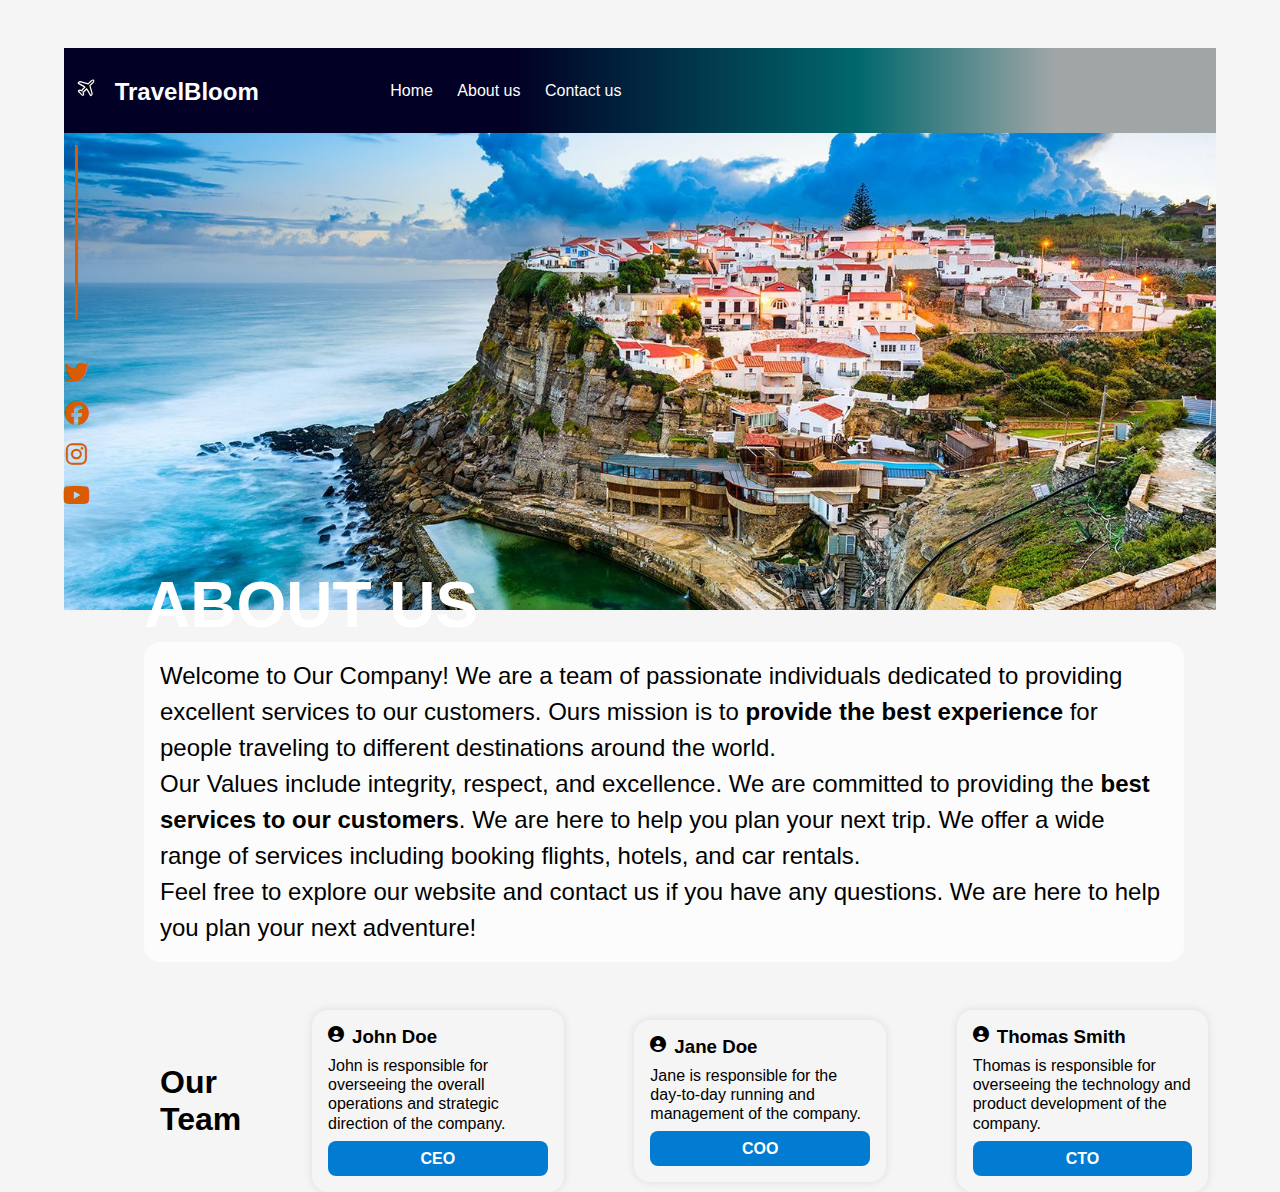
==== about.html @ a5ff1cef "chore: Add aside.html, index.html, and contact.html pages" ====
<!DOCTYPE html>
<html lang="en">
<head>
    <meta charset="UTF-8">
    <meta name="viewport" content="width=device-width, initial-scale=1.0">
    <title>About Us</title>
    <link rel="stylesheet" href="./travel_recommendation.css">
    <link rel="stylesheet" href="https://cdnjs.cloudflare.com/ajax/libs/font-awesome/6.1.1/css/all.min.css">
    <style>
        #header-search {
            visibility: hidden;
        }
    </style>
</head>
<body>
    <header id="header"></header>
    <main>
        <aside id="aside"></aside>
        <article id="about-us">
            <h1>ABOUT US</h1>
            <p>Welcome to Our Company! We are a team of passionate individuals dedicated to providing excellent services to our customers.
                Ours mission is to <b>provide  the best experience</b> for people traveling to different destinations around the world.<br>
                Our Values include integrity, respect, and excellence. We are committed to providing the <b>best services to our customers</b>.
                We are here to help you plan your next trip. We offer a wide range of services including booking flights, hotels, and car rentals.<br>
                Feel free to explore our website and contact us if you have any questions. We are here to help you plan your next adventure! 
            </p>
        </article>
        <div id="team">
            <h2>Our <br>
                Team
            </h2>
        
            <div class="card">
                <i class="fa-solid fa-circle-user"></i>
                <h3>John Doe</h3>
                <p>John is responsible for overseeing the overall operations and strategic direction of the company.</p>
                <p class="btn">CEO</p>
            </div>
            <div class="card">
                <i class="fa-solid fa-circle-user"></i>
                <h3>Jane Doe</h3>
                <p>Jane is responsible for the day-to-day running and management of the company.</p>
                <p class="btn">COO</p>
            </div>
            <div class="card">
                <i class="fa-solid fa-circle-user"></i>
                <h3>Thomas Smith</h3>
                <p>Thomas is responsible for overseeing the technology and product development of the company.</p>
                <p class="btn">CTO</p>
            </div>
        </div>
    </main>
    <script>
        document.addEventListener("DOMContentLoaded", function() {
          const includeHTML = (el, url) => {
            fetch(url)
              .then(response => response.text())
              .then(data => {
                el.innerHTML = data;
              })
              .catch(err => console.log(err));
          };
        
          includeHTML(document.getElementById("header"), "header.html");
          includeHTML(document.getElementById("aside"), "aside.html");
        });
    </script>
</body>
</html>
---- travel_recommendation.css ----
* {
    margin: 0;
    padding: 0;
    box-sizing: border-box;
}

body {
    font-family: 'Roboto', sans-serif;
    background-color: #f5f5f5;
    margin: 3rem 5%;
    font-size: 1rem;
}

/* Navbar */
header {
    background: rgb(2,0,36);
    background: linear-gradient(90deg, rgba(2,0,36,1) 39%, rgba(1,104,109,1) 69%, rgba(15,31,33,0.36738445378151263) 86%);
    color: white;
    padding: 10px 0;
    display: flex;
    justify-content: space-between;
    align-items: center;
}

header span {
    font-size: 1.5rem;
    margin-left: 10px;
    font-weight: bold;
}

nav li {
    display: inline;
    padding: 0 10px;
}

nav a {
    color: white;
    text-decoration: none;
}

.search-container {
    display: flex;
    justify-content: center;
    gap: 1rem;
    border: 1px solid #ccc;
    border-radius: 2rem;
    padding: 1rem 2rem;
    background-color: #ffffff;
    flex: 0 1 auto;
    
}

.search-container input {
    border: none;
    outline: none;
    padding: 0.5rem;
    flex: 0 1 auto;
}

.search-container div {
    flex: 0 1 auto;
    display: flex;
    align-items: center;
    justify-content: space-between;
    gap: 0.5rem;
}

.search-container svg {
    display: block;
}

.search-container button {
    flex: 0 1 auto;
    background-color: #027577;
    color: white;
    border: none;
    padding: 0.5rem 1rem;
    border-radius: 0.5rem;
    cursor: pointer;
}

.search-container input::placeholder {
    color: #69A2A9;
}

/* Main content */
main {
    background-image: url("./lisbon-portugal.jpg");
    height: 53vh;
    background-size: cover;
    background-position: center;
    position: absolute;
    z-index: 0;
    width: 90vw;

    /* background-image: url("./lisbon-portugal.jpg"); */
}

/* Aside */
aside {
    display: inline-flex;
    flex-direction: column;
    gap: 1rem;
    height:43vh;
    width: 2vw;
    align-items: center;
    justify-content: space-around;
    flex: 0 1 auto;
}

.vertical-line {
    display: inline-block;
    width: 3px; 
    height: 45%;
    background-color: #D95B02; 
}

.social-icons {
    display: flex;
    flex-direction: column;
    gap: 1rem;
    align-items: center;
    justify-content: center;
}

.fab {
    font-size: 1.5rem;
    color: #D95B02;
}

/* Section */

#main-section {
    display: inline-block;
    position: relative;
    top: 7rem;
    left: 6rem;
    z-index: 1; 
     height: 53vh;

    /* display: inline-flex;
     height: 50vh; 
    justify-content: center; 
    align-items: center; 
    flex-direction: column; */
}

h1 {
    font-size: 4rem;
    color: white;
    font-weight: bolder;
}

section p {
    background-color: rgba(255, 255, 255, 0.7);
    padding: 1rem;
    border-radius: 0.5rem;
    margin-top: 1rem;
    display: inline-block;
    font-size: 1.5rem;
}

section button {
    background-color: #0F3738BF;
    color: white;
    border: none;
    padding: 0.75rem 2rem;
    border-radius: 0.5rem;
    cursor: pointer;
    margin-top: 2rem;
    font-weight: 800;
    transition: transform 0.2s;
    transform: scale(1);
}

section button:hover {
    background-color: #027577;
    transform: scale(1.1)
}


/* for about.html template */

#about-us {
    
    margin: 1rem 0 2rem 0;
    padding: 2rem 2rem 1rem 5rem;
  
}

#about-us p {
    font-size: 1.5rem;
    line-height: 1.5;
    background-color: rgba(255, 255, 255, 0.7);
    padding: 1rem;
    border-radius: 1rem;
}

#team {
    display: flex;
    justify-content: space-between;
    margin-top: 2rem;
    width: 91%;
    position: relative;
    left: 6rem;
    align-items: center;
}

#team h2 {
    font-size: 2rem;
    font-weight: 800;
}

.card {
    background-color: #f5f5f5;
    padding: 1rem;
    border-radius: 1rem;
    box-shadow: 0 0 10px rgba(0, 0, 0, 0.1);
    width: 24%;
}
.card p {
    margin-top: 0.5rem;
    line-height: 1.2;
}

div > i {
    float: left;
    margin-right: 0.5rem;
}

.btn {
    background-color: #027CD2;
    color: white;
    border: none;
    padding: 0.5rem 1rem;
    border-radius: 0.5rem;
    cursor: pointer;
    margin-top: 1rem;
    font-weight: 800;
    text-align: center;
}

/* for contact.html template */

#contact-us {
    display: flex;
    justify-content: center;
    gap: 5rem;
    align-items: flex-end;
    height: 45vh;
    z-index: 2;
    flex-basis: auto;
}

#contact-us > div {
    flex: 0 1 auto;
    /* background-color: rgba(0, 0, 0, 0.3); */
    background-color: rgb(8, 54, 22, 0.5);
    padding: 1rem;
    border-radius: 1rem;
    align-self: center;
}

#contact-us p {
    margin-top: 2rem;
    font-size: 1.5rem;
    color: white;
    padding: 1rem;
    display: inline-block;
}

#contact-us form {
    flex: 1 ;
    max-width: 40%;
    display: flex;
    flex-direction: column;
    gap: 1rem; 
    height: 35vh;
    /* background-color: rgba(0, 0, 0, 0.3); */
    background-color: rgb(8, 54, 22, 0.5);
    padding: 1rem;
    color: white;
}

input[type="text"], input[type="email"], textarea {
    border: none;
    outline: none;
    width: 100%;
    padding: 1rem 2rem;
    border-radius: 0.5rem;
}

textarea {
    height: 9vh;
}

button[type="submit"] {
    background-color: #027577;
    color: white;
    border: none;
    padding: 0.5rem 1rem;
    border-radius: 0.5rem;
    cursor: pointer;
    font-weight: 800;
    width: 100%;
}
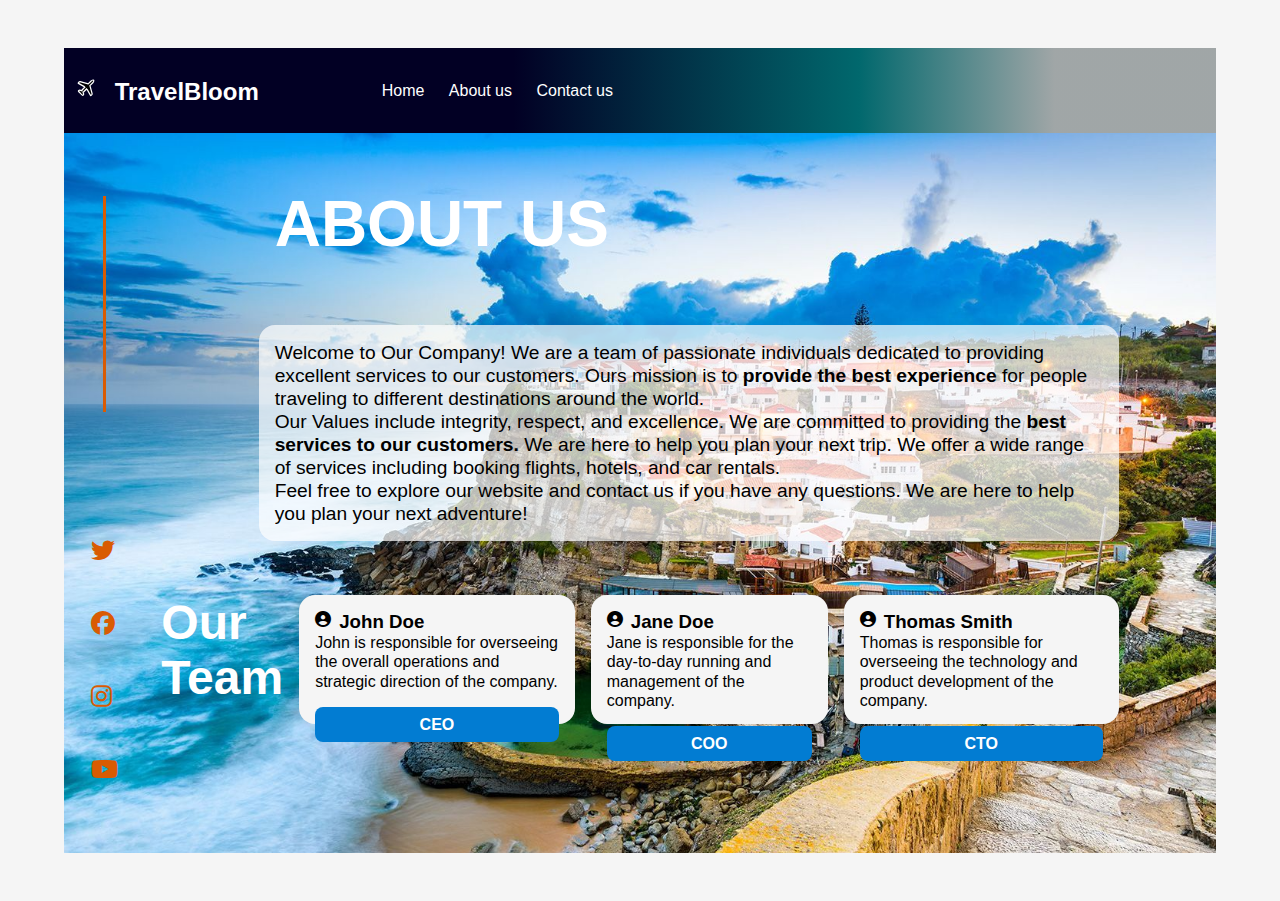
==== commit d69b678d: "chore: Update travel_recommendation.html, travel_recommendation.js, header.html, contact.html, and i" ====
--- a/about.html
+++ b/about.html
@@ -10,17 +10,20 @@
         #header-search {
             visibility: hidden;
         }
+        aside {
+            grid-row: 1 / span 2;
+        }
     </style>
 </head>
 <body>
     <header id="header"></header>
     <main>
-        <aside id="aside"></aside>
+        <aside id="aside" ></aside>
         <article id="about-us">
             <h1>ABOUT US</h1>
             <p>Welcome to Our Company! We are a team of passionate individuals dedicated to providing excellent services to our customers.
-                Ours mission is to <b>provide  the best experience</b> for people traveling to different destinations around the world.<br>
-                Our Values include integrity, respect, and excellence. We are committed to providing the <b>best services to our customers</b>.
+                Ours mission is to <b>provide  the best experience</b> for people traveling to different destinations around the world. <br>
+                Our Values include integrity, respect, and excellence. We are committed to providing the <b>best services to our customers.</b>
                 We are here to help you plan your next trip. We offer a wide range of services including booking flights, hotels, and car rentals.<br>
                 Feel free to explore our website and contact us if you have any questions. We are here to help you plan your next adventure! 
             </p>
@@ -50,20 +53,6 @@
             </div>
         </div>
     </main>
-    <script>
-        document.addEventListener("DOMContentLoaded", function() {
-          const includeHTML = (el, url) => {
-            fetch(url)
-              .then(response => response.text())
-              .then(data => {
-                el.innerHTML = data;
-              })
-              .catch(err => console.log(err));
-          };
-        
-          includeHTML(document.getElementById("header"), "header.html");
-          includeHTML(document.getElementById("aside"), "aside.html");
-        });
-    </script>
+    <script src="./travel_recommendation.js"></script>
 </body>
 </html>--- a/travel_recommendation.css
+++ b/travel_recommendation.css
@@ -36,6 +36,12 @@
 nav a {
     color: white;
     text-decoration: none;
+}
+
+nav a:hover {
+    color: #D95B02;
+    text-decoration: underline;
+    font-weight: bold;
 }
 
 .search-container {
@@ -46,19 +52,16 @@
     border-radius: 2rem;
     padding: 1rem 2rem;
     background-color: #ffffff;
-    flex: 0 1 auto;
-    
 }
 
 .search-container input {
     border: none;
     outline: none;
     padding: 0.5rem;
-    flex: 0 1 auto;
+    min-width: 210px;
 }
 
 .search-container div {
-    flex: 0 1 auto;
     display: flex;
     align-items: center;
     justify-content: space-between;
@@ -70,57 +73,57 @@
 }
 
 .search-container button {
-    flex: 0 1 auto;
     background-color: #027577;
     color: white;
     border: none;
     padding: 0.5rem 1rem;
     border-radius: 0.5rem;
     cursor: pointer;
+    transition: transform 0.1s;
 }
 
 .search-container input::placeholder {
     color: #69A2A9;
 }
 
-/* Main content */
+.search-container button:hover {
+    transform: scale(1.1);
+    background-color: #027577E5;
+}
+
+/* Main */
+
+/*aside */
 main {
-    background-image: url("./lisbon-portugal.jpg");
-    height: 53vh;
+   display: grid;
+   grid-template-columns: repeat(12, 1fr);
+   gap: 1rem;
+   height: 80vh;
+   background-image: url("./lisbon-portugal.jpg");
     background-size: cover;
     background-position: center;
-    position: absolute;
     z-index: 0;
-    width: 90vw;
-
-    /* background-image: url("./lisbon-portugal.jpg"); */
-}
-
-/* Aside */
+
+}
+
 aside {
-    display: inline-flex;
-    flex-direction: column;
-    gap: 1rem;
-    height:43vh;
-    width: 2vw;
+    display: flex;
+    flex-direction: column;
     align-items: center;
     justify-content: space-around;
-    flex: 0 1 auto;
 }
 
 .vertical-line {
-    display: inline-block;
-    width: 3px; 
-    height: 45%;
+    width: 2.5px;
+    height: 30%;
     background-color: #D95B02; 
 }
 
 .social-icons {
-    display: flex;
-    flex-direction: column;
-    gap: 1rem;
-    align-items: center;
-    justify-content: center;
+    display: inline-flex;
+    flex-direction: column;
+    gap: 3rem;
+    height: 35%;
 }
 
 .fab {
@@ -128,87 +131,92 @@
     color: #D95B02;
 }
 
-/* Section */
+/*section */
 
 #main-section {
-    display: inline-block;
-    position: relative;
-    top: 7rem;
-    left: 6rem;
-    z-index: 1; 
-     height: 53vh;
-
-    /* display: inline-flex;
-     height: 50vh; 
-    justify-content: center; 
-    align-items: center; 
-    flex-direction: column; */
-}
-
-h1 {
+    grid-column: 3/ span 6;
+    display: flex;
+    flex-direction: column;
+    justify-content: end;
+    height: 90%;
+    gap: 3rem;
+    z-index: 1;
+}
+
+#main-section h1 {
     font-size: 4rem;
-    color: white;
     font-weight: bolder;
-}
-
-section p {
-    background-color: rgba(255, 255, 255, 0.7);
-    padding: 1rem;
-    border-radius: 0.5rem;
-    margin-top: 1rem;
-    display: inline-block;
-    font-size: 1.5rem;
-}
-
-section button {
-    background-color: #0F3738BF;
-    color: white;
-    border: none;
-    padding: 0.75rem 2rem;
+    color: white;
+    background-color: rgba(0, 0, 0, 0.2);
+    border-radius: 0.5rem;
+    padding: 1rem;
+}
+
+
+#main-section p {
+    background-color: rgba(0, 0, 0, 0.5);
+    font-size: 1.7rem;
+    color: white;
+    line-height: 1.5;
+     border-radius: 0.5rem;
+     padding: 1rem;
+     
+}
+
+#main-section button {
+    background-color: #027577;
+    color: white;
+    border: none;
+    padding: 1rem 2rem;
     border-radius: 0.5rem;
     cursor: pointer;
-    margin-top: 2rem;
     font-weight: 800;
     transition: transform 0.2s;
     transform: scale(1);
 }
 
-section button:hover {
+#main-section button:hover {
     background-color: #027577;
-    transform: scale(1.1)
-}
-
-
-/* for about.html template */
+    transform: scale(1.1);
+}
+
+/* About template*/
 
 #about-us {
-    
-    margin: 1rem 0 2rem 0;
-    padding: 2rem 2rem 1rem 5rem;
-  
+    grid-column: 3 / span 9;
+    display: flex;
+    flex-direction: column;
+    justify-content: center;
+    gap: 3rem;
+    color: white
+}
+
+#about-us h1 {
+    font-size: 4rem;
+    font-weight: bolder;
+    padding: 1rem;
 }
 
 #about-us p {
-    font-size: 1.5rem;
-    line-height: 1.5;
+    font-size: 1.2rem;
+    line-height: 1.2;
     background-color: rgba(255, 255, 255, 0.7);
-    padding: 1rem;
+    color: black;
     border-radius: 1rem;
+    padding: 1rem;
 }
 
 #team {
-    display: flex;
-    justify-content: space-between;
-    margin-top: 2rem;
-    width: 91%;
-    position: relative;
-    left: 6rem;
-    align-items: center;
+    grid-column: 2 / span 10;
+    display: flex;
+    justify-content: center;
+    gap: 1rem;
 }
 
 #team h2 {
-    font-size: 2rem;
-    font-weight: 800;
+    font-size: 3rem;
+    font-weight: bolder;
+    color : white;
 }
 
 .card {
@@ -216,14 +224,14 @@
     padding: 1rem;
     border-radius: 1rem;
     box-shadow: 0 0 10px rgba(0, 0, 0, 0.1);
-    width: 24%;
-}
+    height: 50%;
+}
+
 .card p {
-    margin-top: 0.5rem;
     line-height: 1.2;
 }
 
-div > i {
+.fa-solid {
     float: left;
     margin-right: 0.5rem;
 }
@@ -240,46 +248,47 @@
     text-align: center;
 }
 
-/* for contact.html template */
-
-#contact-us {
-    display: flex;
-    justify-content: center;
-    gap: 5rem;
-    align-items: flex-end;
-    height: 45vh;
-    z-index: 2;
-    flex-basis: auto;
+.btn:hover {
+    transform: scale(1.1);
+}
+
+/* for contact us */
+
+ #contact-us {
+    grid-column: span 11;
+    display: flex;
+    justify-content: space-between;
+    align-items: center;
+    color: white;
 }
 
 #contact-us > div {
-    flex: 0 1 auto;
-    /* background-color: rgba(0, 0, 0, 0.3); */
     background-color: rgb(8, 54, 22, 0.5);
     padding: 1rem;
     border-radius: 1rem;
-    align-self: center;
-}
+}
+
+#contact-us h1 {
+    font-size: 4rem;
+    font-weight: bolder;
+} 
 
 #contact-us p {
     margin-top: 2rem;
     font-size: 1.5rem;
-    color: white;
-    padding: 1rem;
-    display: inline-block;
-}
-
-#contact-us form {
-    flex: 1 ;
-    max-width: 40%;
+    padding: 1rem;
+}
+
+#contact-form {
     display: flex;
     flex-direction: column;
     gap: 1rem; 
-    height: 35vh;
-    /* background-color: rgba(0, 0, 0, 0.3); */
+    height: 45%;
     background-color: rgb(8, 54, 22, 0.5);
     padding: 1rem;
     color: white;
+    width: 50%;
+    border-radius: 1rem;
 }
 
 input[type="text"], input[type="email"], textarea {
@@ -305,3 +314,6 @@
     width: 100%;
 }
 
+#contact-form button[type="submit"]:hover {
+    background-color: #027577E5;
+}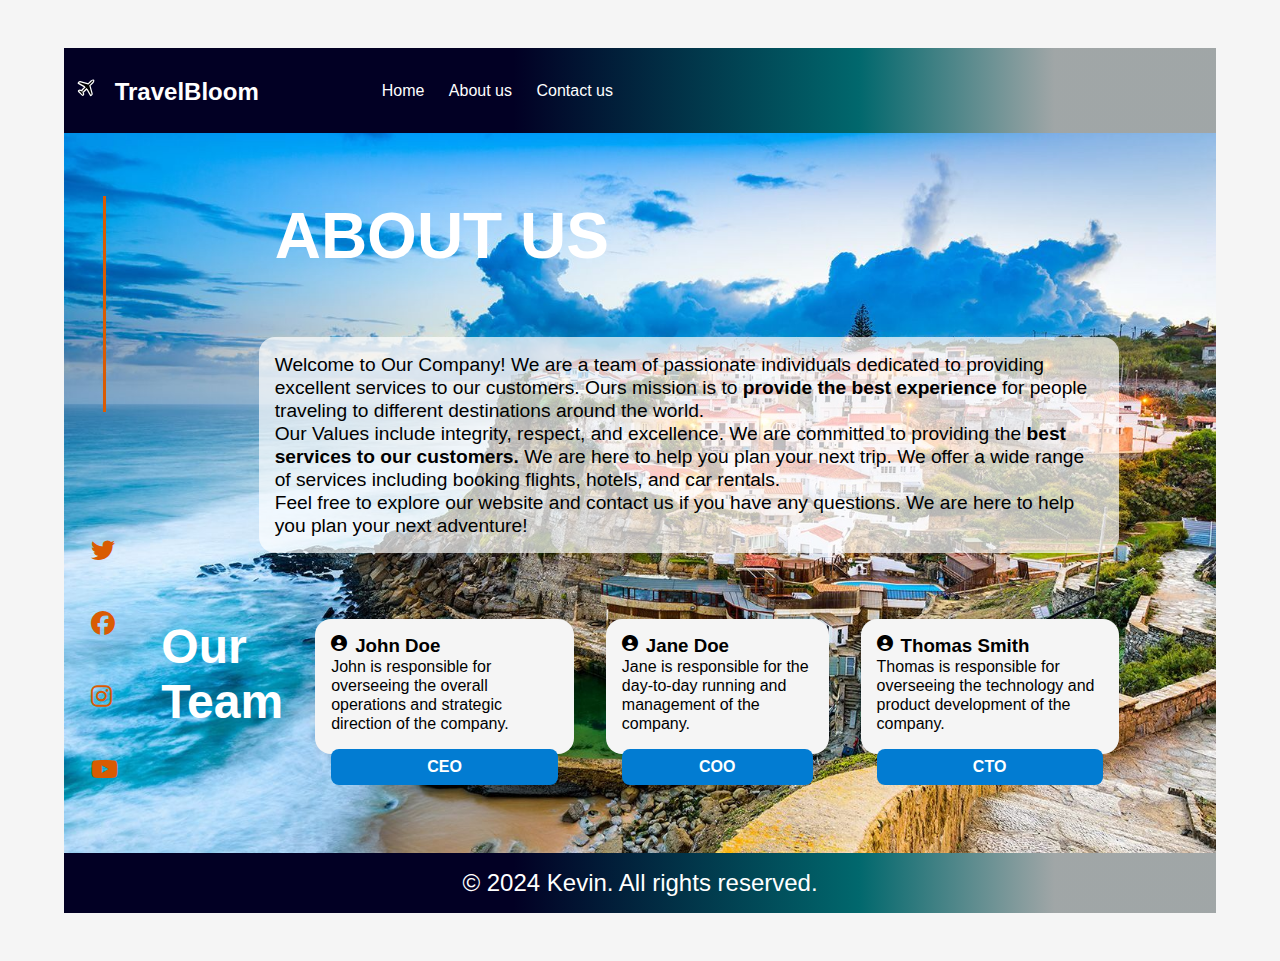
==== commit d3b48c62: "chore: Update footer in HTML files and add missing footer element in about.html and contact.html" ====
--- a/about.html
+++ b/about.html
@@ -53,6 +53,7 @@
             </div>
         </div>
     </main>
+    <footer id="footer"></footer>
     <script src="./travel_recommendation.js"></script>
 </body>
 </html>--- a/travel_recommendation.css
+++ b/travel_recommendation.css
@@ -99,7 +99,7 @@
    grid-template-columns: repeat(12, 1fr);
    gap: 1rem;
    height: 80vh;
-   background-image: url("./lisbon-portugal.jpg");
+   background-image: url("./images/lisbon-portugal.jpg");
     background-size: cover;
     background-position: center;
     z-index: 0;
@@ -210,7 +210,8 @@
     grid-column: 2 / span 10;
     display: flex;
     justify-content: center;
-    gap: 1rem;
+    gap: 2rem;
+    height: 15vh;
 }
 
 #team h2 {
@@ -224,7 +225,7 @@
     padding: 1rem;
     border-radius: 1rem;
     box-shadow: 0 0 10px rgba(0, 0, 0, 0.1);
-    height: 50%;
+    height: auto;
 }
 
 .card p {
@@ -283,7 +284,7 @@
     display: flex;
     flex-direction: column;
     gap: 1rem; 
-    height: 45%;
+    height: auto;
     background-color: rgb(8, 54, 22, 0.5);
     padding: 1rem;
     color: white;
@@ -316,4 +317,40 @@
 
 #contact-form button[type="submit"]:hover {
     background-color: #027577E5;
+}
+
+/* Footer */
+
+footer {
+    background: rgb(2,0,36);
+    background: linear-gradient(90deg, rgba(2,0,36,1) 39%, rgba(1,104,109,1) 69%, rgba(15,31,33,0.36738445378151263) 86%);
+    color: white;
+    padding: 1rem 0;
+    display: flex;
+    justify-content: center;
+    align-items: center;
+    font-size: 1.5rem;
+}
+
+/** noscript styles */
+.noscript-modal {
+    display: block;
+    position: fixed;
+    z-index: 99999;
+    left: 0;
+    top: 0;
+    width: 100%;
+    height: 100%;
+    overflow: auto;
+    background-color: rgb(0, 0, 0);
+    background-color: rgba(0, 0, 0, 0.4);
+    padding-top: 60px;
+}
+
+.noscript-content {
+    background-color: #fefefe;
+    margin: 5% auto;
+    padding: 20px;
+    border: 1px solid #888;
+    width: 80%;
 }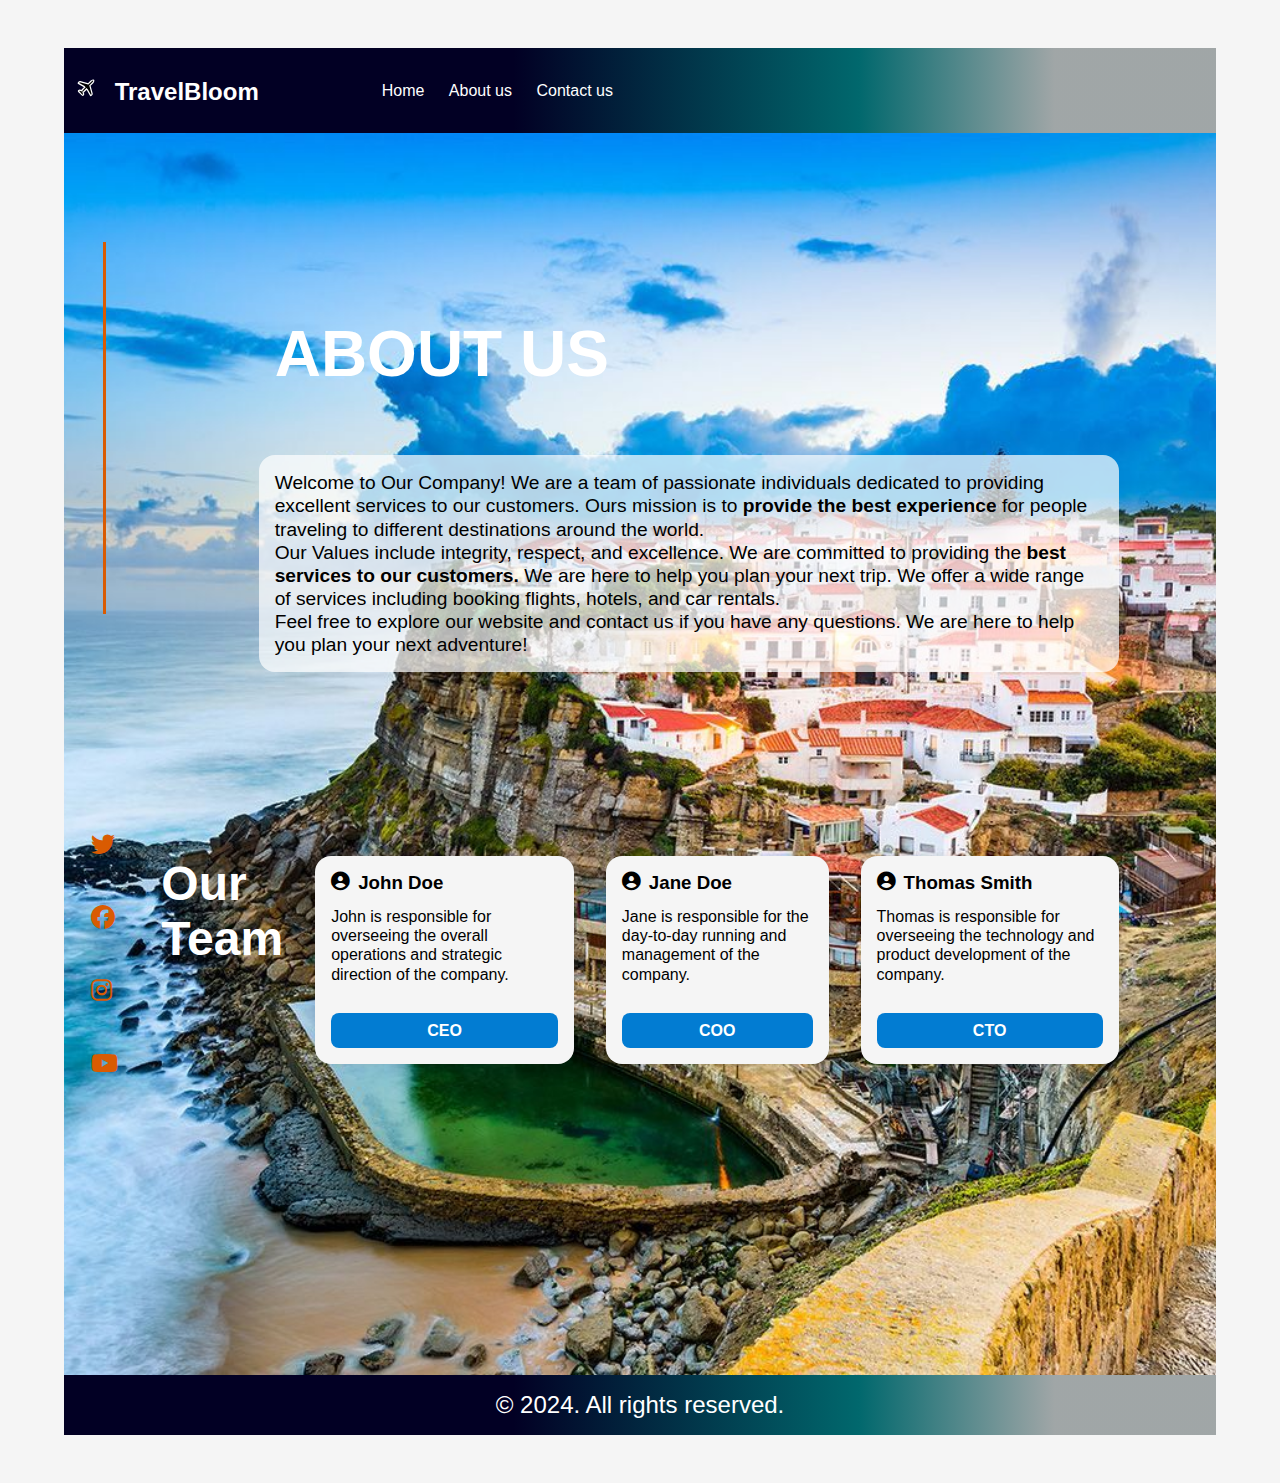
==== commit 09b02d02: "chore: Update footer and header in HTML files, add missing footer element in about.html and contact." ====
--- a/about.html
+++ b/about.html
@@ -34,20 +34,26 @@
             </h2>
         
             <div class="card">
+                <h3>
                 <i class="fa-solid fa-circle-user"></i>
-                <h3>John Doe</h3>
+                    John Doe
+                </h3>
                 <p>John is responsible for overseeing the overall operations and strategic direction of the company.</p>
                 <p class="btn">CEO</p>
             </div>
             <div class="card">
-                <i class="fa-solid fa-circle-user"></i>
-                <h3>Jane Doe</h3>
+                <h3>
+                    <i class="fa-solid fa-circle-user"></i>
+                    Jane Doe
+                </h3>
                 <p>Jane is responsible for the day-to-day running and management of the company.</p>
                 <p class="btn">COO</p>
             </div>
             <div class="card">
-                <i class="fa-solid fa-circle-user"></i>
-                <h3>Thomas Smith</h3>
+                <h3>
+                    <i class="fa-solid fa-circle-user"></i>
+                    Thomas Smith
+                </h3>
                 <p>Thomas is responsible for overseeing the technology and product development of the company.</p>
                 <p class="btn">CTO</p>
             </div>
--- a/travel_recommendation.css
+++ b/travel_recommendation.css
@@ -91,6 +91,74 @@
     background-color: #027577E5;
 }
 
+#search-results {
+    grid-column: span 4;
+    display: flex;
+    flex-direction: column;
+    gap: 1rem;
+    width: 100%;
+    z-index: 1;
+    margin-top: 1rem;
+    overflow: auto;
+}
+
+.search-result {
+    background-color: white;
+    display: flex;
+    flex-direction: column;
+    gap: 1rem;
+    padding: 1rem;
+    border: 1px solid #ccc; 
+    border-radius: 0.5rem;
+    height: auto;
+    margin-right: 10px;
+}
+
+.search-result span{
+    display: inline-block;
+    background-color: #027577;
+    color: white;
+    padding: 0.5rem;
+    border-radius: 0.5rem;
+    font-weight: bold;
+    font-size: 1rem;
+    text-align: center;
+}
+
+.search-result img {
+    width: 100%;
+    height: 20vh;
+    object-fit: cover;
+    border-radius: 0.5rem;
+}
+
+.search-result h2 {
+    font-size: 2rem;
+    font-weight: bolder;
+    color: black;
+}
+
+.search-result p {
+    font-size: 1.2rem;
+    line-height: 1.2;
+    color: grey
+}
+
+.search-result a {
+    background-color: #027577;
+    color: white;
+    text-decoration: none;
+    font-weight: bold;
+    display: inline-block;
+    border: 1px solid #027577;
+    padding: 0.2rem 0.2rem;
+    border-radius: 0.5rem;
+    transition: transform 0.1s;
+    width: 15%;
+    text-align: center;
+
+}
+
 /* Main */
 
 /*aside */
@@ -98,7 +166,7 @@
    display: grid;
    grid-template-columns: repeat(12, 1fr);
    gap: 1rem;
-   height: 80vh;
+   height: 1242px;
    background-image: url("./images/lisbon-portugal.jpg");
     background-size: cover;
     background-position: center;
@@ -211,7 +279,7 @@
     display: flex;
     justify-content: center;
     gap: 2rem;
-    height: 15vh;
+    height: auto;
 }
 
 #team h2 {
@@ -225,7 +293,10 @@
     padding: 1rem;
     border-radius: 1rem;
     box-shadow: 0 0 10px rgba(0, 0, 0, 0.1);
-    height: auto;
+    display: flex;
+    flex-direction: column;
+    justify-content: space-between;
+    height: 40%; 
 }
 
 .card p {
@@ -250,7 +321,7 @@
 }
 
 .btn:hover {
-    transform: scale(1.1);
+    transform: scale(1.05);
 }
 
 /* for contact us */
@@ -288,8 +359,9 @@
     background-color: rgb(8, 54, 22, 0.5);
     padding: 1rem;
     color: white;
-    width: 50%;
+    /* width: 50%; */
     border-radius: 1rem;
+    width: 60%;
 }
 
 input[type="text"], input[type="email"], textarea {
@@ -308,7 +380,7 @@
     background-color: #027577;
     color: white;
     border: none;
-    padding: 0.5rem 1rem;
+    padding: 1rem 2rem;
     border-radius: 0.5rem;
     cursor: pointer;
     font-weight: 800;
@@ -353,4 +425,5 @@
     padding: 20px;
     border: 1px solid #888;
     width: 80%;
-}+}
+
